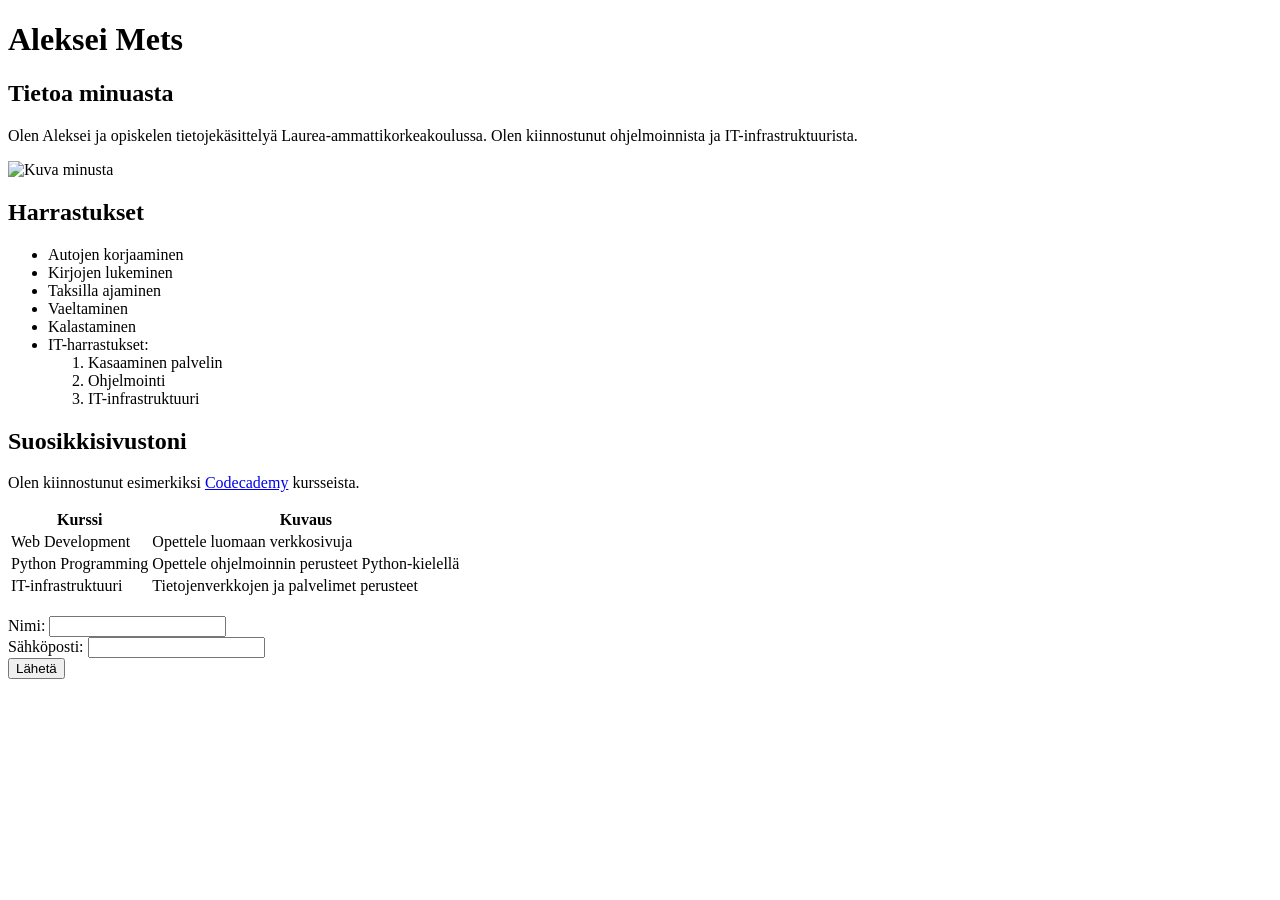
==== WS_01/index.html @ d5258cb0 "Päivitetty favicon- ja kuva-tiedostojen polut, poistettu vanhat kuvatiedostot ja lisätty uusia kuvia" ====
<!DOCTYPE html>
<html lang="fi">
<head>
    <meta charset="UTF-8">
    <meta name="viewport" content="width=device-width, initial-scale=1.0">
    <title>Aleksei | Verkkoprojektit</title>
    <link rel="icon" type="image/png" href="../img/favicon.png">
</head>
<body>
    <h1>Aleksei Mets</h1>
    <h2>Tietoa minuasta</h2>
    <p>Olen Aleksei ja opiskelen tietojekäsittelyä Laurea-ammattikorkeakoulussa. Olen kiinnostunut ohjelmoinnista ja IT-infrastruktuurista.</p>
    <img src="./IMG_0895.jpg" alt="Kuva minusta" width="300">
    <h2>Harrastukset</h2>
    <ul>
        <li>Autojen korjaaminen</li>
        <li>Kirjojen lukeminen</li>
        <li>Taksilla ajaminen</li>
        <li>Vaeltaminen</li>
        <li>Kalastaminen</li>
        <li>IT-harrastukset:</li>
        <ol>
            <li>Kasaaminen palvelin</li>
            <li>Ohjelmointi</li>
            <li>IT-infrastruktuuri</li>
        </ol>
    </ul>

    <h2>Suosikkisivustoni</h2>
    <p>Olen kiinnostunut esimerkiksi <a href="https://www.codecademy.com/">Codecademy</a> kursseista.</p>

    <table>
        <tr>
            <th>Kurssi</th>
            <th>Kuvaus</th>
        </tr>
        <tr>
            <td>Web Development</td>
            <td>Opettele luomaan verkkosivuja</td>
        </tr>
        <tr>
            <td>Python Programming</td>
            <td>Opettele ohjelmoinnin perusteet Python-kielellä</td>
        </tr>
        <tr>
            <td>IT-infrastruktuuri</td>
            <td>Tietojenverkkojen ja palvelimet perusteet</td>
        </tr>
    </table>
    <br>
    <form>
        <label for="name">Nimi:</label>
        <input type="text" id="name" name="name">
        <br>
        <label for="email">Sähköposti:</label>
        <input type="email" id="email" name="email" pattern="[a-z0-9._%+-]+@[a-z0-9.-]+\.[a-z]{2,}$" title="Syötä sähköpostiosoite" required>
        <br>
        <input type="submit" value="Lähetä">
    </form>
</body>
</html>
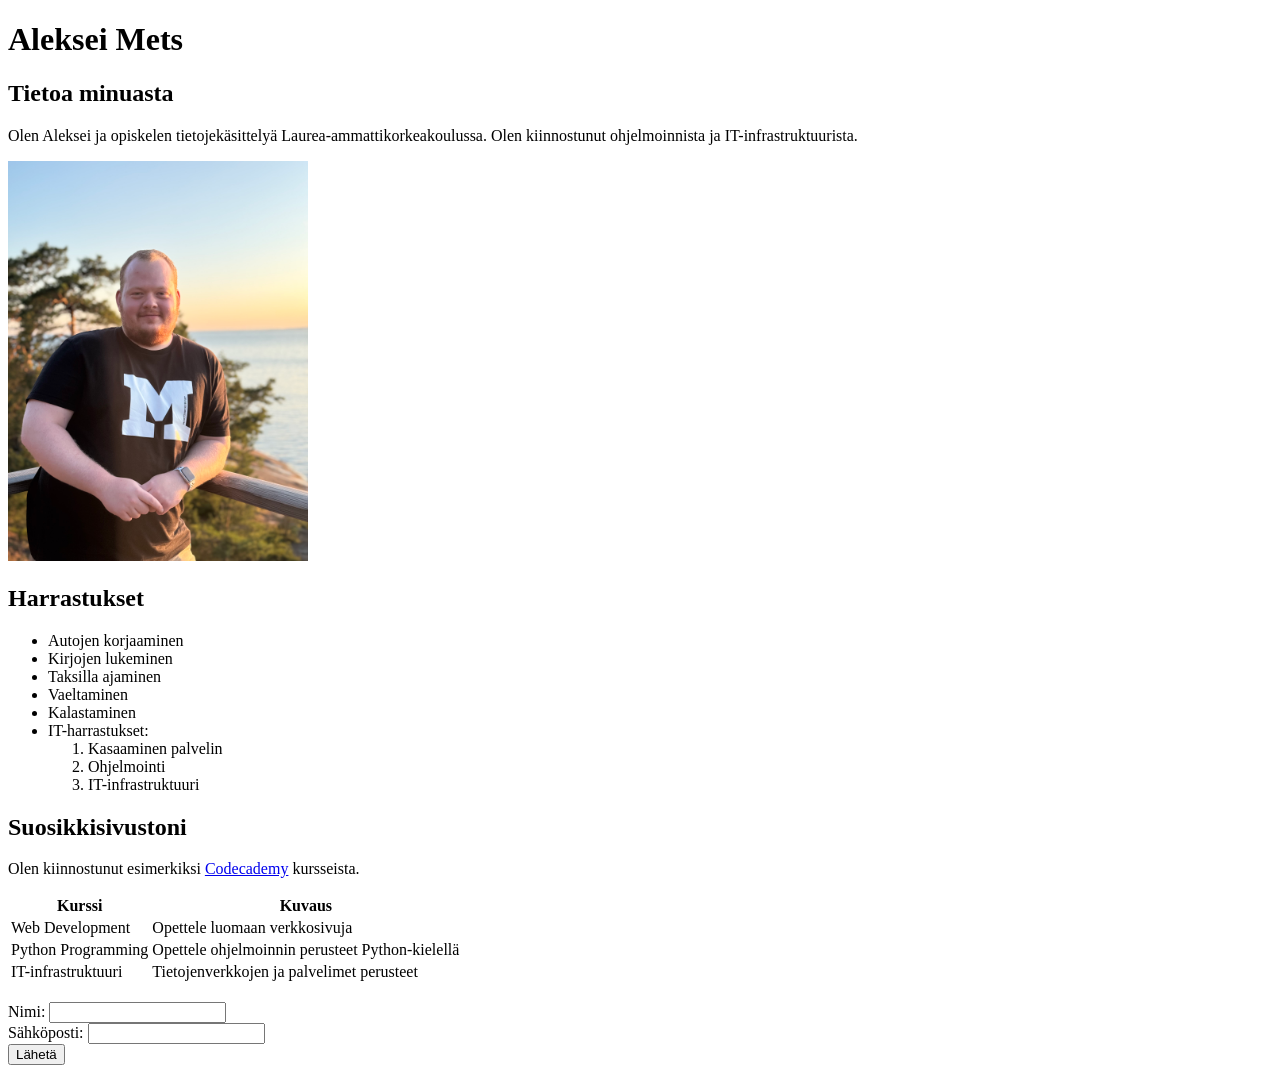
==== commit f14b3f53: "Päivitetty kuva-tiedoston polku henkilökohtaisessa esittelyssä" ====
--- a/WS_01/index.html
+++ b/WS_01/index.html
@@ -10,7 +10,7 @@
     <h1>Aleksei Mets</h1>
     <h2>Tietoa minuasta</h2>
     <p>Olen Aleksei ja opiskelen tietojekäsittelyä Laurea-ammattikorkeakoulussa. Olen kiinnostunut ohjelmoinnista ja IT-infrastruktuurista.</p>
-    <img src="./IMG_0895.jpg" alt="Kuva minusta" width="300">
+    <img src="../img/aboutme.jpg" alt="Kuva minusta" width="300">
     <h2>Harrastukset</h2>
     <ul>
         <li>Autojen korjaaminen</li>
